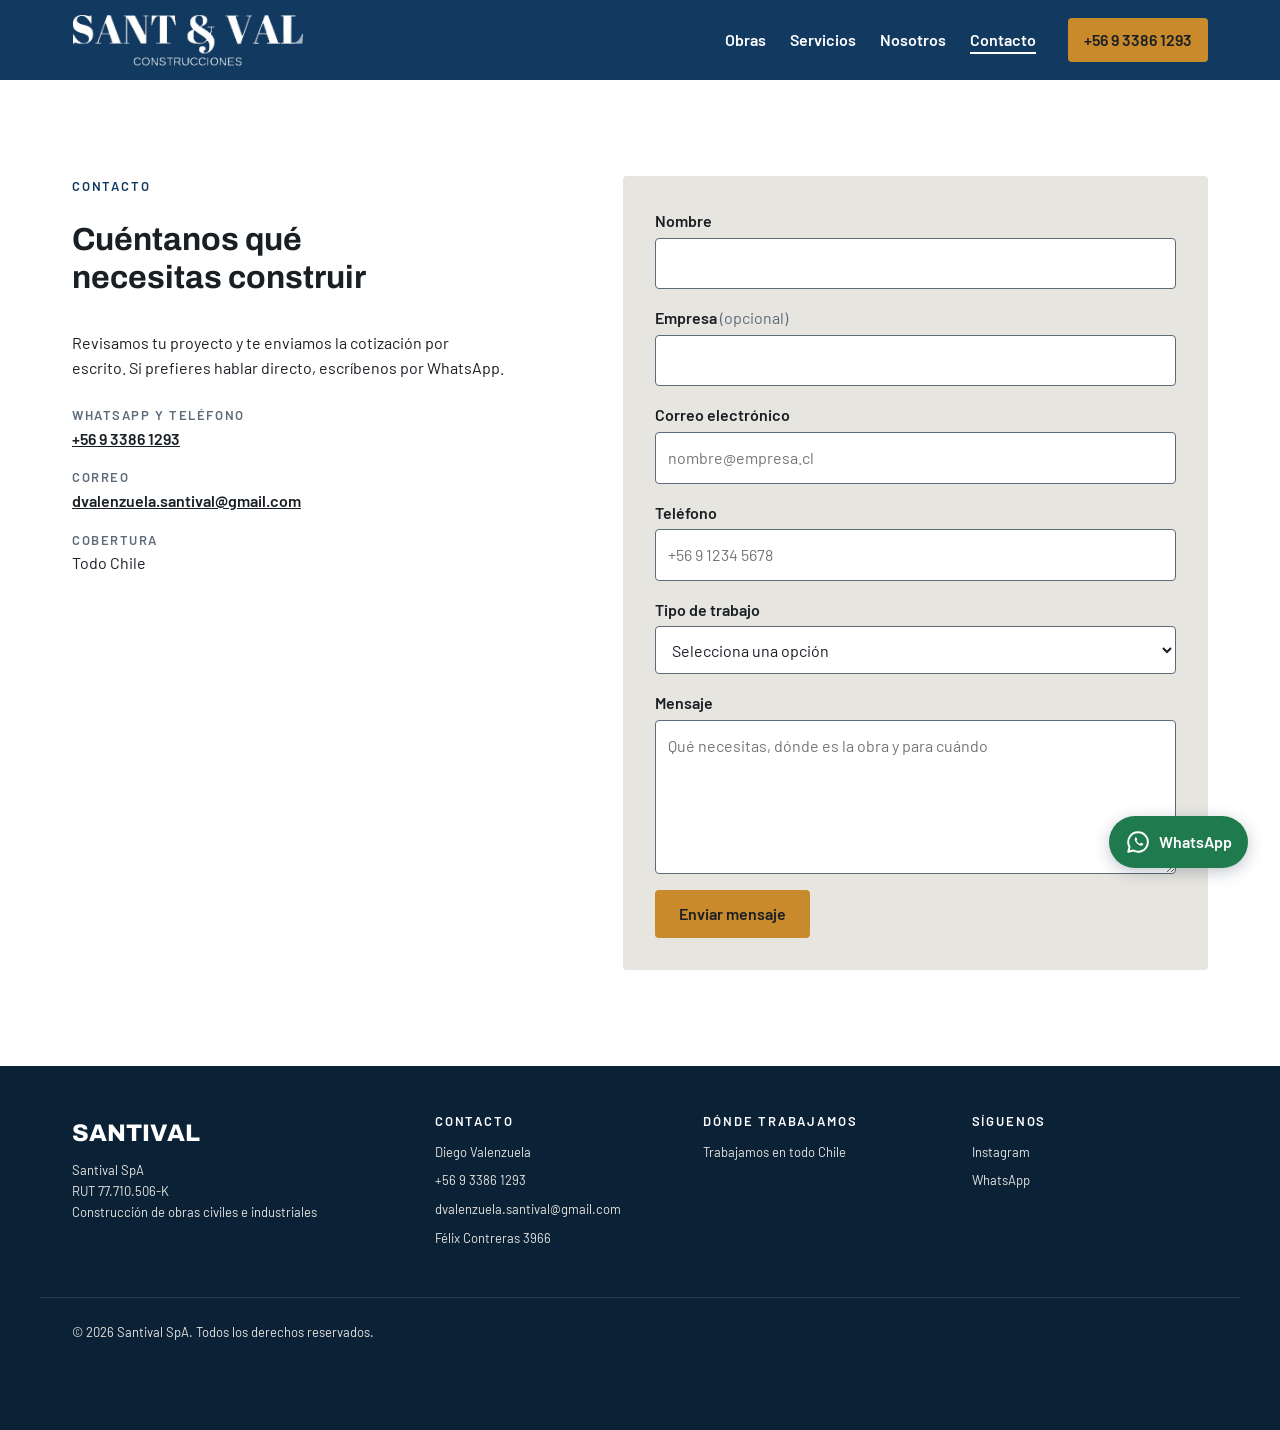
==== contacto.html @ 75987154 "Agregada página de contacto" ====
<!DOCTYPE html>
<html lang="es">
<head>
    <meta charset="UTF-8">
    <meta name="viewport" content="width=device-width, initial-scale=1.0">
    <title>Contacto | Santival · Cotiza tu proyecto</title>
    <meta name="description" content="Cotiza estructuras metálicas, carpintería metálica, obras civiles o mantenciones con Santival SpA. Escríbenos por WhatsApp al +56 9 3386 1293 o mediante el formulario.">
    <link rel="canonical" href="https://santival.cl/contacto.html">

    <!-- Vista previa al compartir el enlace (WhatsApp, LinkedIn, Facebook) -->
    <meta property="og:type" content="website">
    <meta property="og:site_name" content="Santival Construcciones">
    <meta property="og:locale" content="es_CL">
    <meta property="og:title" content="Contacto · Santival Construcciones">
    <meta property="og:description" content="Cuéntanos qué necesitas construir. Escríbenos por WhatsApp o mediante el formulario.">
    <meta property="og:url" content="https://santival.cl/contacto.html">
    <meta property="og:image" content="https://santival.cl/img/obras/containers-salfa.jpg">
    <meta name="twitter:card" content="summary_large_image">

    <link rel="icon" href="img/favicon.png" type="image/png">
    <link rel="apple-touch-icon" href="img/apple-touch-icon.png">

    <link rel="preconnect" href="https://fonts.googleapis.com">
    <link rel="preconnect" href="https://fonts.gstatic.com" crossorigin>
    <link rel="stylesheet" href="https://fonts.googleapis.com/css2?family=Archivo:wght@700;800&family=Barlow:wght@400;600&display=swap">

    <link rel="stylesheet" href="css/tokens.css">
    <link rel="stylesheet" href="css/styles.css">

    <script src="js/main.js" defer></script>
</head>
<body>

    <!-- ================= HEADER ================= -->
    <header class="header">
        <div class="contenedor header__inner">

            <a href="index.html" class="header__logo">
                <img src="img/logo-blanco.png" alt="Sant &amp; Val Construcciones" width="517" height="116">
            </a>

            <button class="header__toggle" type="button"
                    aria-expanded="false" aria-controls="menu-principal">
                <span class="header__toggle-barra"></span>
                <span class="visualmente-oculto">Abrir menú</span>
            </button>

            <nav class="header__nav" id="menu-principal" aria-label="Principal">
                <ul class="header__lista">
                    <li><a href="obras.html">Obras</a></li>
                    <li><a href="index.html#servicios">Servicios</a></li>
                    <li><a href="index.html#nosotros">Nosotros</a></li>
                    <li><a href="contacto.html" aria-current="page">Contacto</a></li>
                </ul>
                <a href="tel:+56933861293" class="header__telefono">+56 9 3386 1293</a>
            </nav>

        </div>
    </header>

    <main>

        <!-- ================= CONTACTO ================= -->
        <section class="seccion">
            <div class="contenedor contacto">

                <div class="contacto__info">
                    <p class="etiqueta">Contacto</p>
                    <h1 class="seccion__titulo">Cuéntanos qué necesitas construir</h1>
                    <p>Revisamos tu proyecto y te enviamos la cotización por escrito. Si prefieres hablar directo, escríbenos por WhatsApp.</p>

                    <ul class="contacto__datos">
                        <li>
                            <span class="contacto__dato-label">WhatsApp y teléfono</span>
                            <a href="tel:+56933861293">+56 9 3386 1293</a>
                        </li>
                        <li>
                            <span class="contacto__dato-label">Correo</span>
                            <a href="mailto:dvalenzuela.santival@gmail.com">dvalenzuela.santival@gmail.com</a>
                        </li>
                        <li>
                            <span class="contacto__dato-label">Cobertura</span>
                            Todo Chile
                        </li>
                    </ul>
                </div>

                <!-- Mismo formulario que la home (mismo name="contacto"): Netlify junta los envíos de ambas páginas -->
                <form class="formulario" name="contacto" method="POST"
                      data-netlify="true" netlify-honeypot="bot-field">

                    <input type="hidden" name="form-name" value="contacto">

                    <p class="formulario__oculto">
                        <label>No llenar este campo: <input name="bot-field"></label>
                    </p>

                    <div class="campo">
                        <label for="nombre">Nombre</label>
                        <input id="nombre" name="nombre" type="text" autocomplete="name" required>
                    </div>

                    <div class="campo">
                        <label for="empresa">Empresa <span class="campo__opcional">(opcional)</span></label>
                        <input id="empresa" name="empresa" type="text" autocomplete="organization">
                    </div>

                    <div class="campo">
                        <label for="email">Correo electrónico</label>
                        <input id="email" name="email" type="email" autocomplete="email"
                               placeholder="nombre@empresa.cl" required>
                    </div>

                    <div class="campo">
                        <label for="telefono">Teléfono</label>
                        <input id="telefono" name="telefono" type="tel" autocomplete="tel"
                               placeholder="+56 9 1234 5678" required>
                    </div>

                    <div class="campo">
                        <label for="tipo">Tipo de trabajo</label>
                        <select id="tipo" name="tipo" required>
                            <option value="" disabled selected>Selecciona una opción</option>
                            <option>Estructuras metálicas</option>
                            <option>Carpintería metálica</option>
                            <option>Obras civiles</option>
                            <option>Mantenciones</option>
                            <option>Otro</option>
                        </select>
                    </div>

                    <div class="campo">
                        <label for="mensaje">Mensaje</label>
                        <textarea id="mensaje" name="mensaje" rows="5"
                                  placeholder="Qué necesitas, dónde es la obra y para cuándo" required></textarea>
                    </div>

                    <button class="boton formulario__enviar" type="submit">Enviar mensaje</button>
                </form>

            </div>
        </section>

    </main>

    <!-- Modal de confirmación del formulario -->
    <dialog class="modal" id="modal-envio" aria-labelledby="modal-titulo">
        <div class="modal__contenido">
            <div class="modal__icono" aria-hidden="true">
                <svg viewBox="0 0 24 24"><path d="M5 12.5l4.5 4.5L19 7.5" fill="none" stroke="currentColor" stroke-width="2.5" stroke-linecap="round" stroke-linejoin="round"/></svg>
            </div>
            <h2 class="modal__titulo" id="modal-titulo">¡Gracias por escribirnos!</h2>
            <p class="modal__texto">Recibimos tu mensaje. Revisaremos tu proyecto y te contactaremos a la brevedad.</p>
            <form method="dialog">
                <button class="boton modal__cerrar">Cerrar</button>
            </form>
        </div>
    </dialog>

    <!-- Botón flotante de WhatsApp -->
    <a class="whatsapp" href="https://wa.me/56933861293?text=Hola%2C%20quiero%20cotizar%20un%20trabajo"
       target="_blank" rel="noopener">
        <svg class="whatsapp__icono" viewBox="0 0 24 24" aria-hidden="true">
            <path d="M12 3a9 9 0 0 0-7.8 13.5L3 21l4.6-1.2A9 9 0 1 0 12 3Z" fill="none" stroke="currentColor" stroke-width="1.8" stroke-linejoin="round"/>
            <path d="M9 8.2c.2-.4.5-.4.8-.4h.4c.2 0 .4 0 .5.4l.6 1.4c.1.2 0 .4-.1.6l-.4.5c-.1.1-.2.3 0 .5.3.5.8 1.1 1.3 1.5.5.4 1 .7 1.4.9.2.1.4 0 .5-.1l.6-.7c.1-.2.3-.2.5-.1l1.4.7c.2.1.3.2.3.4 0 .5-.2 1-.6 1.3-.4.3-1 .5-1.6.4-.9-.2-2.1-.7-3.3-1.8-1.3-1.2-2-2.5-2.2-3.3-.2-.7 0-1.4.3-1.8Z" fill="currentColor"/>
        </svg>
        <span>WhatsApp</span>
    </a>

    <!-- ================= FOOTER ================= -->
    <footer class="footer">
        <div class="contenedor footer__grid">

            <div class="footer__col">
                <p class="footer__marca">Santival</p>
                <p>Santival SpA<br>RUT 77.710.506-K<br>Construcción de obras civiles e industriales</p>
            </div>

            <div class="footer__col">
                <h2 class="footer__titulo">Contacto</h2>
                <ul class="footer__lista">
                    <li>Diego Valenzuela</li>
                    <li><a href="tel:+56933861293">+56 9 3386 1293</a></li>
                    <li><a href="mailto:dvalenzuela.santival@gmail.com">dvalenzuela.santival@gmail.com</a></li>
                    <li>Félix Contreras 3966</li>
                </ul>
            </div>

            <div class="footer__col">
                <h2 class="footer__titulo">Dónde trabajamos</h2>
                <p>Trabajamos en todo Chile</p>
            </div>

            <div class="footer__col">
                <h2 class="footer__titulo">Síguenos</h2>
                <ul class="footer__lista">
                    <li><a href="https://www.instagram.com/santival.construcciones/">Instagram</a></li>
                    <li><a href="https://wa.me/56933861293">WhatsApp</a></li>
                </ul>
            </div>

        </div>

        <div class="contenedor footer__legal">
            <p>© 2026 Santival SpA. Todos los derechos reservados.</p>
        </div>
    </footer>

</body>
</html>
---- css/tokens.css ----
/* ===================================================
   TOKENS - Constructora Santival
   =================================================== */

:root {
  /* --- Colores --- */
  --azul-santival: #12395F;   /* provisional: confirmar con el logo */
  --azul-obra:     #0A2136;
  --hormigon:      #E7E5E0;
  --blanco:        #FFFFFF;
  --ambar:         #C98A2B;
  --acero:         #5D6B78;
  --texto:         #1A1F24;
  --linea:         #D8D5CE;

  /* --- Tipografías --- */
  --fuente-titulo: "Archivo", system-ui, sans-serif;
  --fuente-texto:  "Barlow", system-ui, sans-serif;

  /* --- Tamaños de texto --- */
  --fs-display: 48px;
  --fs-h1:      32px;
  --fs-h2:      24px;
  --fs-h3:      18px;
  --fs-body:    16px;
  --fs-small:   13px;

  /* --- Espaciado --- */
  --espacio-1:  4px;
  --espacio-2:  8px;
  --espacio-3: 12px;
  --espacio-4: 16px;
  --espacio-5: 24px;
  --espacio-6: 32px;
  --espacio-7: 48px;
  --espacio-8: 64px;
  --espacio-9: 96px;

  /* --- Medidas --- */
  --radio:        4px;
  --ancho-max:  1200px;
  --ancho-texto: 65ch;

  /* --- Efectos --- */
  --sombra:     0 2px 8px rgba(10, 33, 54, 0.10);
  --transicion: 180ms ease;


}
---- css/styles.css ----
/* ===================================================
   STYLES - Constructora Santival
   Mobile first: lo base es para celular, los
   @media (min-width) agregan lo de pantallas grandes.
   =================================================== */

 
/* ---------- Base ---------- */

*,
*::before,
*::after {
  box-sizing: border-box;
}

/* Al saltar a #obras o #servicios, que el header fijo no tape el título */
html {
  scroll-padding-top: 80px;
}

@media (prefers-reduced-motion: no-preference) {
  html {
    scroll-behavior: smooth;
  }
}

body {
  margin: 0;
  font-family: var(--fuente-texto);
  font-size: var(--fs-body);
  line-height: 1.6;
  color: var(--texto);
  background: var(--blanco);
}

h1, h2, h3 {
  font-family: var(--fuente-titulo);
  line-height: 1.2;
  text-wrap: balance;
}

img {
  max-width: 100%;
  display: block;
}

a {
  color: inherit;
}

:focus-visible {
  outline: 2px solid var(--ambar);
  outline-offset: 3px;
}

.contenedor {
  max-width: var(--ancho-max);
  margin-inline: auto;
  padding-inline: var(--espacio-4);
}

/* Texto solo para lectores de pantalla */
.visualmente-oculto {
  position: absolute;
  width: 1px;
  height: 1px;
  overflow: hidden;
  clip: rect(0 0 0 0);
  white-space: nowrap;
}

/* Etiqueta pequeña sobre los títulos de sección */
.etiqueta {
  margin: 0 0 var(--espacio-2);
  font-size: var(--fs-small);
  font-weight: 600;
  letter-spacing: 0.14em;
  text-transform: uppercase;
  color: var(--azul-santival);
}

.etiqueta--clara {
  color: var(--hormigon);
}

/* Botón principal. Texto oscuro sobre ámbar: el blanco no pasa contraste. */
.boton {
  display: inline-flex;
  align-items: center;
  min-height: 48px;
  padding-inline: var(--espacio-5);
  border-radius: var(--radio);
  background: var(--ambar);
  color: var(--texto);
  font-weight: 600;
  text-decoration: none;
  transition: filter var(--transicion);
}

.boton:hover {
  filter: brightness(1.1);
}


/* ---------- Header ---------- */

.header {
  position: sticky;
  top: 0;
  z-index: 10;
  background: var(--azul-santival);
  color: var(--blanco);
}

.header__inner {
  display: flex;
  align-items: center;
  justify-content: space-between;
  min-height: 64px;
}

.header__logo {
  display: block;
  flex-shrink: 0;
}

.header__logo img {
  width: auto;
  height: 40px;
}

.header__toggle {
  width: 44px;
  height: 44px;
  display: grid;
  place-items: center;
  padding: 0;
  background: none;
  border: 0;
  color: inherit;
  cursor: pointer;
}

.header__toggle-barra,
.header__toggle-barra::before,
.header__toggle-barra::after {
  display: block;
  width: 24px;
  height: 2px;
  background: currentColor;
  transition: transform var(--transicion), opacity var(--transicion);
}

.header__toggle-barra {
  position: relative;
}

.header__toggle-barra::before,
.header__toggle-barra::after {
  content: "";
  position: absolute;
  left: 0;
}

.header__toggle-barra::before { top: -7px; }
.header__toggle-barra::after  { top: 7px; }

/* Menú abierto: las barras forman una X */
.header__toggle[aria-expanded="true"] .header__toggle-barra {
  background: transparent;
}
.header__toggle[aria-expanded="true"] .header__toggle-barra::before {
  transform: translateY(7px) rotate(45deg);
}
.header__toggle[aria-expanded="true"] .header__toggle-barra::after {
  transform: translateY(-7px) rotate(-45deg);
}

/* En celular el menú es un panel que se despliega bajo el header */
.header__nav {
  display: none;
  position: absolute;
  top: 100%;
  left: 0;
  right: 0;
  padding: var(--espacio-4);
  background: var(--azul-santival);
  border-top: 1px solid rgba(255, 255, 255, 0.15);
}

.header__nav.is-open {
  display: block;
}

.header__lista {
  list-style: none;
  margin: 0 0 var(--espacio-4);
  padding: 0;
}

.header__lista a {
  display: flex;
  align-items: center;
  min-height: 44px;
  font-weight: 600;
  text-decoration: none;
}

.header__lista a:hover {
  text-decoration: underline;
  text-underline-offset: 4px;
}

/* Página en la que está la persona */
.header__lista a[aria-current="page"] {
  text-decoration: underline;
  text-decoration-thickness: 2px;
  text-underline-offset: 6px;
}

/* El teléfono es el único elemento con acento del header.
   Texto oscuro sobre ámbar: el blanco no pasa contraste. */
.header__telefono {
  display: inline-flex;
  align-items: center;
  min-height: 44px;
  padding-inline: var(--espacio-4);
  border-radius: var(--radio);
  background: var(--ambar);
  color: var(--texto);
  font-weight: 600;
  text-decoration: none;
  white-space: nowrap;
}


/* Variante de la home: el header flota transparente sobre la foto del hero
   y se vuelve sólido al hacer scroll (main.js le agrega .is-solid) */
.header--sobre-hero {
  position: fixed;
  left: 0;
  right: 0;
  background: transparent;
  transition: background var(--transicion), box-shadow var(--transicion);
}

.header--sobre-hero.is-solid {
  background: var(--azul-santival);
  box-shadow: var(--sombra);
}


/* ---------- Hero ---------- */

.hero {
  position: relative;
  isolation: isolate;
  display: flex;
  align-items: flex-end;
  min-height: 88vh;
  min-height: 88svh;
  /* Abajo deja espacio para las tarjetas que se montan sobre el borde */
  padding-block: 120px calc(var(--espacio-8) + var(--espacio-7));
  color: var(--blanco);
}

.hero__foto {
  position: absolute;
  inset: 0;
  z-index: -2;
  width: 100%;
  height: 100%;
  object-fit: cover;
}

/* Capa azul oscura para que el texto blanco se lea sobre cualquier foto */
.hero::before {
  content: "";
  position: absolute;
  inset: 0;
  z-index: -1;
  background: linear-gradient(
    to bottom,
    rgba(10, 33, 54, 0.6) 0%,
    rgba(10, 33, 54, 0.45) 40%,
    rgba(10, 33, 54, 0.75) 100%
  );
}

.hero__contenido {
  width: 100%;
}

.hero__titulo {
  max-width: 20ch;
  margin: 0 0 var(--espacio-4);
  font-size: clamp(30px, 7vw, var(--fs-display));
  font-weight: 800;
  line-height: 1.05;
  letter-spacing: -0.02em;
  text-transform: uppercase;
}

.hero__bajada {
  max-width: 52ch;
  margin: 0 0 var(--espacio-5);
  font-size: var(--fs-h3);
}


/* ---------- Datos (tarjetas montadas sobre el hero) ---------- */

.datos {
  position: relative;
  display: grid;
  gap: var(--espacio-3);
  margin: calc(-1 * var(--espacio-8)) 0 0;
  padding: 0;
  list-style: none;
}

.datos__item {
  display: flex;
  align-items: baseline;
  gap: var(--espacio-4);
  padding: var(--espacio-4) var(--espacio-5);
  background: var(--blanco);
  border-top: 3px solid var(--azul-santival);
  border-radius: var(--radio);
  box-shadow: var(--sombra);
}

.datos__numero {
  flex: 0 0 auto;
  min-width: 2ch;
  font-family: var(--fuente-titulo);
  font-weight: 800;
  font-size: var(--fs-h1);
  line-height: 1;
  color: var(--azul-santival);
}

.datos__texto {
  font-size: 15px;
  line-height: 1.4;
}


/* ---------- Secciones ---------- */

.seccion {
  padding-block: var(--espacio-8);
}

.seccion--hormigon {
  background: var(--hormigon);
}

.seccion__titulo {
  margin: 0 0 var(--espacio-6);
  font-size: var(--fs-h1);
}


/* ---------- Obras ---------- */

.obras {
  display: grid;
  gap: var(--espacio-5);
  margin: 0;
  padding: 0;
  list-style: none;
}

.obra {
  overflow: hidden;
  background: var(--blanco);
  border: 1px solid var(--linea);
  border-radius: var(--radio);
}

.obra__foto {
  width: 100%;
  height: auto;
  aspect-ratio: 4 / 3;
  object-fit: cover;
}

.obra__info {
  padding: var(--espacio-4);
}

.obra__tipo {
  margin: 0 0 var(--espacio-1);
  font-size: var(--fs-small);
  font-weight: 600;
  letter-spacing: 0.12em;
  text-transform: uppercase;
  color: var(--azul-santival);
}

.obra__nombre {
  margin: 0 0 var(--espacio-2);
  font-size: var(--fs-h3);
}

.obra__meta {
  margin: 0;
  font-size: 15px;
  color: var(--acero);
}

.obras__mas {
  margin: var(--espacio-6) 0 0;
  text-align: center;
}

/* Tarjetas de obras.html: el botón del título cubre toda la tarjeta,
   así se puede hacer clic en cualquier parte (foto incluida) */
.obra--abrible {
  position: relative;
  transition: box-shadow var(--transicion), transform var(--transicion);
}

.obra--abrible:hover {
  box-shadow: var(--sombra);
  transform: translateY(-2px);
}

.obra__abrir {
  padding: 0;
  border: 0;
  background: none;
  font: inherit;
  color: inherit;
  text-align: left;
  cursor: pointer;
}

.obra__abrir::after {
  content: "";
  position: absolute;
  inset: 0;
}

.obra__abrir:focus-visible {
  outline: none;
}

.obra--abrible:has(.obra__abrir:focus-visible) {
  outline: 2px solid var(--ambar);
  outline-offset: 3px;
}


/* ---------- Título de páginas internas ---------- */

.pagina-titulo {
  padding-block: var(--espacio-7);
  background: var(--hormigon);
}

.pagina-titulo__h1 {
  margin: 0 0 var(--espacio-3);
  font-size: clamp(32px, 6vw, var(--fs-display));
  font-weight: 800;
  line-height: 1.05;
}

.pagina-titulo__bajada {
  max-width: 60ch;
  margin: 0;
  font-size: var(--fs-h3);
}


/* ---------- Cierre con llamado a contacto ---------- */

.cierre {
  text-align: center;
}

.cierre__titulo {
  margin: 0 0 var(--espacio-2);
  font-size: var(--fs-h1);
}

.cierre p {
  margin: 0 0 var(--espacio-5);
}


/* ---------- Visor de obras ---------- */

.visor {
  width: min(100% - 2 * var(--espacio-4), 1040px);
  max-height: calc(100vh - 2 * var(--espacio-4));
  padding: 0;
  border: 0;
  border-radius: var(--radio);
  color: var(--texto);
  box-shadow: 0 24px 64px rgba(10, 33, 54, 0.4);
}

.visor::backdrop {
  background: rgba(10, 33, 54, 0.75);
}

.visor__marco {
  position: relative;
  display: grid;
}

.visor__cerrar {
  position: absolute;
  top: var(--espacio-3);
  right: var(--espacio-3);
  z-index: 1;
  display: grid;
  place-items: center;
  width: 44px;
  height: 44px;
  padding: 0;
  border: 0;
  border-radius: 50%;
  background: rgba(10, 33, 54, 0.75);
  color: var(--blanco);
  cursor: pointer;
}

.visor__cerrar svg {
  width: 22px;
  height: 22px;
}

.visor__galeria {
  background: var(--azul-obra);
}

/* La foto se ve completa (sin recortar) dentro de un área de alto fijo */
.visor__principal {
  display: grid;
  place-items: center;
  height: min(56vh, 520px);
}

.visor__principal img {
  width: 100%;
  height: 100%;
  object-fit: contain;
}

.visor__controles {
  display: flex;
  align-items: center;
  justify-content: center;
  gap: var(--espacio-4);
  padding: var(--espacio-2);
  color: var(--blanco);
}

.visor__controles[hidden] {
  display: none;
}

.visor__flecha {
  width: 44px;
  height: 44px;
  padding: 0;
  border: 1px solid rgba(255, 255, 255, 0.3);
  border-radius: 50%;
  background: none;
  color: inherit;
  font-size: 28px;
  line-height: 1;
  cursor: pointer;
}

.visor__flecha:hover {
  background: rgba(255, 255, 255, 0.1);
}

.visor__contador {
  min-width: 6ch;
  font-size: var(--fs-small);
  text-align: center;
}

.visor__info {
  padding: var(--espacio-5);
}

.visor__tipo {
  margin: 0 0 var(--espacio-1);
  font-size: var(--fs-small);
  font-weight: 600;
  letter-spacing: 0.12em;
  text-transform: uppercase;
  color: var(--azul-santival);
}

.visor__nombre {
  margin: 0 0 var(--espacio-4);
  font-size: var(--fs-h2);
}

.visor__datos {
  display: grid;
  gap: var(--espacio-3);
  margin: 0 0 var(--espacio-4);
}

.visor__datos dt {
  font-size: var(--fs-small);
  font-weight: 600;
  letter-spacing: 0.12em;
  text-transform: uppercase;
  color: var(--acero);
}

.visor__datos dd {
  margin: 0;
  font-weight: 600;
}

.visor__texto {
  margin: 0;
}


/* ---------- Servicios ---------- */

.servicios {
  display: grid;
  gap: var(--espacio-6);
  margin: 0;
  padding: 0;
  list-style: none;
}

.servicio {
  display: grid;
  grid-template-columns: 88px 1fr;
  gap: var(--espacio-4);
  align-items: start;
}

.servicio__foto {
  width: 88px;
  height: 88px;
  object-fit: cover;
  border-radius: var(--radio);
}

.servicio__nombre {
  margin: 0 0 var(--espacio-1);
  font-size: var(--fs-h3);
}

.servicio p {
  margin: 0;
}


/* ---------- Cómo trabajamos ---------- */

.pasos {
  display: grid;
  gap: var(--espacio-6);
  margin: 0;
  padding: 0;
  list-style: none;
}

.paso {
  padding-top: var(--espacio-4);
  border-top: 2px solid var(--azul-santival);
}

.paso__numero {
  display: block;
  margin-bottom: var(--espacio-2);
  font-family: var(--fuente-titulo);
  font-weight: 800;
  font-size: var(--fs-h1);
  line-height: 1;
  color: var(--azul-santival);
}

.paso__nombre {
  margin: 0 0 var(--espacio-2);
  font-size: var(--fs-h3);
}

.paso p {
  margin: 0;
}


/* ---------- Nosotros ---------- */

.nosotros {
  display: grid;
  gap: var(--espacio-7);
}

.nosotros__texto p {
  max-width: var(--ancho-texto);
  margin: 0 0 var(--espacio-4);
}

.clientes {
  align-self: start;
  min-width: 0; /* evita que la pista del carrusel ensanche la columna */
  padding: var(--espacio-5);
  background: var(--blanco);
  border-radius: var(--radio);
}

.clientes__titulo {
  margin: 0 0 var(--espacio-4);
  font-family: var(--fuente-texto);
  font-size: var(--fs-small);
  font-weight: 600;
  letter-spacing: 0.14em;
  text-transform: uppercase;
  color: var(--azul-santival);
}

/* ---------- Carrusel de logos ---------- */

/* Ventana del carrusel: recorta lo que sobra y difumina los bordes */
.carrusel {
  overflow: hidden;
  -webkit-mask-image: linear-gradient(to right, transparent, #000 15%, #000 85%, transparent);
          mask-image: linear-gradient(to right, transparent, #000 15%, #000 85%, transparent);
}

/* La pista lleva los logos dos veces y avanza la mitad de su ancho.
   Se usa padding en cada logo (no gap) para que esa mitad calce exacta. */
.carrusel__pista {
  display: flex;
  align-items: center;
  width: max-content;
  margin: 0;
  padding: 0;
  list-style: none;
  animation: carrusel 24s linear infinite;
}

.carrusel:hover .carrusel__pista {
  animation-play-state: paused;
}

.carrusel__pista li {
  flex: 0 0 auto;
  display: flex;
  align-items: center;
  height: 104px;
  padding-inline: var(--espacio-6);
}

/* Máximo 160 px de ancho: los originales miden ~260 px, así siguen viéndose nítidos */
.carrusel__pista img {
  width: auto;
  height: auto;
  max-width: 160px;
  max-height: 56px;
}

/* El de Salfa es casi cuadrado: se le da más alto para que no quede diminuto */
.carrusel__pista img[src*="salfa"] {
  max-height: 84px;
}

@keyframes carrusel {
  to {
    transform: translateX(-50%);
  }
}

/* Si la persona pidió menos movimiento: logos quietos, en filas, sin la copia */
@media (prefers-reduced-motion: reduce) {
  .carrusel {
    -webkit-mask-image: none;
            mask-image: none;
  }

  .carrusel__pista {
    flex-wrap: wrap;
    justify-content: center;
    width: auto;
    animation: none;
  }

  .carrusel__pista li[aria-hidden] {
    display: none;
  }
}


/* ---------- Contacto ---------- */

.contacto {
  display: grid;
  gap: var(--espacio-7);
}

.contacto__info > p {
  max-width: 48ch;
  margin: 0 0 var(--espacio-5);
}

.contacto__datos {
  display: grid;
  gap: var(--espacio-4);
  margin: 0;
  padding: 0;
  list-style: none;
}

.contacto__dato-label {
  display: block;
  font-size: var(--fs-small);
  font-weight: 600;
  letter-spacing: 0.12em;
  text-transform: uppercase;
  color: var(--acero);
}

.contacto__datos a {
  font-weight: 600;
  overflow-wrap: anywhere;
}

/* Formulario */

.formulario {
  display: grid;
  gap: var(--espacio-4);
  padding: var(--espacio-5);
  background: var(--hormigon);
  border-radius: var(--radio);
}

.formulario__oculto {
  display: none;
}

.campo {
  display: grid;
  gap: var(--espacio-1);
}

.campo label {
  font-weight: 600;
}

.campo__opcional {
  font-weight: 400;
  color: var(--acero);
}

.campo input,
.campo select,
.campo textarea {
  width: 100%;
  min-height: 48px;
  padding: var(--espacio-3);
  font: inherit;
  color: var(--texto);
  background: var(--blanco);
  border: 1px solid var(--acero);
  border-radius: var(--radio);
}

.campo textarea {
  resize: vertical;
}

.campo input:focus-visible,
.campo select:focus-visible,
.campo textarea:focus-visible {
  outline: 2px solid var(--azul-santival);
  outline-offset: 1px;
}

.formulario__enviar {
  justify-self: start;
  border: 0;
  font: inherit;
  font-weight: 600;
  cursor: pointer;
}


.formulario__enviar:disabled {
  opacity: 0.7;
  cursor: wait;
}


/* ---------- Modal de confirmación ---------- */

.modal {
  width: min(100% - 2 * var(--espacio-4), 440px);
  padding: 0;
  border: 0;
  border-radius: var(--radio);
  box-shadow: 0 24px 64px rgba(10, 33, 54, 0.35);
  color: var(--texto);
}

.modal::backdrop {
  background: rgba(10, 33, 54, 0.6);
}

.modal__contenido {
  padding: var(--espacio-7) var(--espacio-6) var(--espacio-6);
  text-align: center;
}

.modal__icono {
  display: grid;
  place-items: center;
  width: 64px;
  height: 64px;
  margin: 0 auto var(--espacio-4);
  border-radius: 50%;
  background: var(--azul-santival);
  color: var(--blanco);
}

.modal__icono svg {
  width: 32px;
  height: 32px;
}

.modal--error .modal__icono {
  background: var(--ambar);
  color: var(--texto);
}

.modal--error .modal__icono svg {
  display: none;
}

.modal--error .modal__icono::after {
  content: "!";
  font-family: var(--fuente-titulo);
  font-weight: 800;
  font-size: 32px;
}

.modal__titulo {
  margin: 0 0 var(--espacio-2);
  font-size: var(--fs-h2);
}

.modal__texto {
  margin: 0 0 var(--espacio-5);
}

.modal__cerrar {
  border: 0;
  font: inherit;
  font-weight: 600;
  cursor: pointer;
}

/* Entrada suave, salvo que la persona haya pedido menos movimiento */
@media (prefers-reduced-motion: no-preference) {
  .modal[open] {
    animation: modal-entrada 200ms ease-out;
  }

  @keyframes modal-entrada {
    from {
      opacity: 0;
      transform: translateY(12px);
    }
  }
}


/* ---------- Botón flotante de WhatsApp ---------- */

.whatsapp {
  position: fixed;
  right: var(--espacio-4);
  bottom: var(--espacio-4);
  z-index: 20;
  display: inline-flex;
  align-items: center;
  gap: var(--espacio-2);
  min-height: 52px;
  padding-inline: var(--espacio-4);
  border-radius: 999px;
  background: #1F7A4D; /* verde oscuro: texto blanco con buen contraste */
  color: var(--blanco);
  font-weight: 600;
  text-decoration: none;
  box-shadow: 0 4px 16px rgba(10, 33, 54, 0.25);
  transition: transform var(--transicion);
}

.whatsapp:hover {
  transform: translateY(-2px);
}

.whatsapp__icono {
  width: 26px;
  height: 26px;
}


/* ---------- Footer ---------- */

.footer {
  background: var(--azul-obra);
  color: var(--hormigon);
  font-size: var(--fs-small);
  padding-top: var(--espacio-7);
}

.footer__grid {
  display: grid;
  gap: var(--espacio-6);
}

.footer p {
  margin: 0;
}

.footer .footer__marca {
  font-family: var(--fuente-titulo);
  font-weight: 800;
  font-size: var(--fs-h2);
  text-transform: uppercase;
  color: var(--blanco);
  margin-bottom: var(--espacio-2);
}

.footer__titulo {
  font-family: var(--fuente-texto);
  font-size: var(--fs-small);
  font-weight: 600;
  letter-spacing: 0.14em;
  text-transform: uppercase;
  color: var(--blanco);
  margin: 0 0 var(--espacio-3);
}

.footer__lista {
  list-style: none;
  margin: 0;
  padding: 0;
}

.footer__lista li + li {
  margin-top: var(--espacio-2);
}

.footer a {
  text-decoration: none;
}

.footer a:hover {
  color: var(--blanco);
  text-decoration: underline;
  text-underline-offset: 3px;
}

.footer__legal {
  margin-top: var(--espacio-7);
  /* Abajo deja lugar para que el botón de WhatsApp no tape el texto */
  padding-block: var(--espacio-5) 88px;
  border-top: 1px solid rgba(255, 255, 255, 0.12);
}


/* ---------- Tablet: obras y footer en 2 columnas ---------- */

@media (min-width: 600px) {
  .obras,
  .pasos,
  .footer__grid {
    grid-template-columns: repeat(2, 1fr);
  }
}


/* ---------- Escritorio ---------- */

@media (min-width: 900px) {

  .contenedor {
    padding-inline: var(--espacio-6);
  }

  .header__inner {
    min-height: 80px;
  }

  .header__logo img {
    height: 52px;
  }

  .header__toggle {
    display: none;
  }

  .header__nav {
    display: flex;
    align-items: center;
    gap: var(--espacio-6);
    position: static;
    padding: 0;
    border: 0;
    background: none;
  }

  .header__lista {
    display: flex;
    gap: var(--espacio-5);
    margin: 0;
  }

  .datos {
    grid-template-columns: repeat(3, 1fr);
    gap: var(--espacio-5);
  }

  .datos__item {
    flex-direction: column;
    gap: var(--espacio-2);
    padding: var(--espacio-5);
  }

  .seccion {
    padding-block: var(--espacio-9);
  }

  .obras {
    grid-template-columns: repeat(3, 1fr);
  }

  .servicios {
    grid-template-columns: repeat(2, 1fr);
    gap: var(--espacio-7) var(--espacio-6);
  }

  .servicio {
    grid-template-columns: 120px 1fr;
    gap: var(--espacio-5);
  }

  .servicio__foto {
    width: 120px;
    height: 120px;
  }

  .pasos {
    grid-template-columns: repeat(4, 1fr);
  }

  .nosotros {
    grid-template-columns: 1.6fr 1fr;
    gap: var(--espacio-8);
  }

  .contacto {
    grid-template-columns: 1fr 1.2fr;
    gap: var(--espacio-8);
  }

  .formulario {
    padding: var(--espacio-6);
  }

  .whatsapp {
    right: var(--espacio-6);
    bottom: var(--espacio-6);
  }

  .pagina-titulo {
    padding-block: var(--espacio-8);
  }

  /* Visor: foto a la izquierda, datos a la derecha */
  .visor__marco {
    grid-template-columns: 1.7fr 1fr;
  }

  .visor__galeria {
    display: grid;
    grid-template-rows: 1fr auto;
  }

  .visor__principal {
    height: min(72vh, 640px);
  }

  .visor__info {
    padding: var(--espacio-7) var(--espacio-6) var(--espacio-6);
  }

  .footer__grid {
    grid-template-columns: 1.4fr 1fr 1fr 1fr;
  }
}

/* ---------------------------------------------------- */
/* Ocultar contenedor inyectado por Netlify */
#nl-badge-frame {
  display: none !important;

}
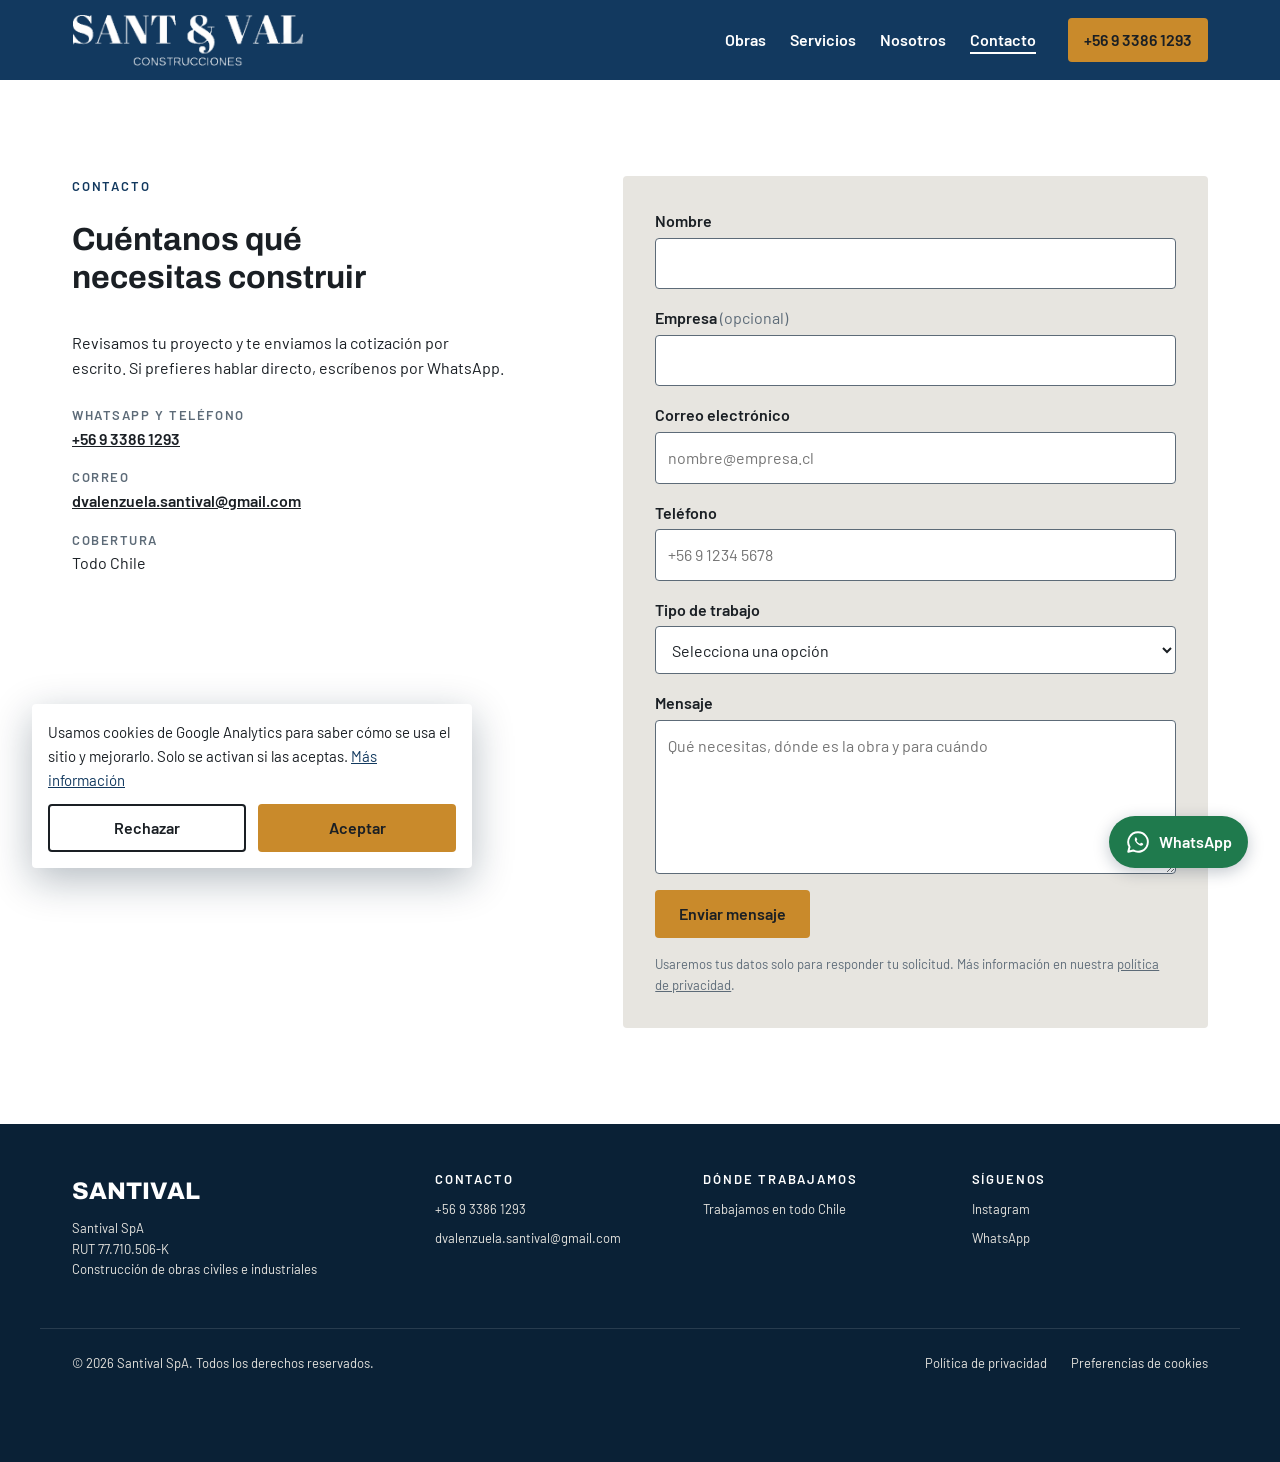
==== commit 249bddb0: "Enlaces legales en el footer y quitados nombre y dirección del sitio" ====
--- a/contacto.html
+++ b/contacto.html
@@ -17,7 +17,7 @@
     <meta property="og:image" content="https://santival.cl/img/obras/containers-salfa.jpg">
     <meta name="twitter:card" content="summary_large_image">
 
-    <link rel="icon" href="img/favicon.png" type="image/png">
+    <link rel="icon" href="img/favicon.png" type="image/png" sizes="192x192">
     <link rel="apple-touch-icon" href="img/apple-touch-icon.png">
 
     <link rel="preconnect" href="https://fonts.googleapis.com">
@@ -136,6 +136,7 @@
                     </div>
 
                     <button class="boton formulario__enviar" type="submit">Enviar mensaje</button>
+                    <p class="formulario__aviso">Usaremos tus datos solo para responder tu solicitud. Más información en nuestra <a href="privacidad.html">política de privacidad</a>.</p>
                 </form>
 
             </div>
@@ -179,10 +180,8 @@
             <div class="footer__col">
                 <h2 class="footer__titulo">Contacto</h2>
                 <ul class="footer__lista">
-                    <li>Diego Valenzuela</li>
                     <li><a href="tel:+56933861293">+56 9 3386 1293</a></li>
                     <li><a href="mailto:dvalenzuela.santival@gmail.com">dvalenzuela.santival@gmail.com</a></li>
-                    <li>Félix Contreras 3966</li>
                 </ul>
             </div>
 
@@ -203,6 +202,10 @@
 
         <div class="contenedor footer__legal">
             <p>© 2026 Santival SpA. Todos los derechos reservados.</p>
+            <ul class="footer__legal-links">
+                <li><a href="privacidad.html">Política de privacidad</a></li>
+                <li><button type="button" class="enlace-cookies">Preferencias de cookies</button></li>
+            </ul>
         </div>
     </footer>
 
--- a/css/styles.css
+++ b/css/styles.css
@@ -1014,6 +1014,107 @@
 }
 
 
+/* ---------- Aviso del formulario ---------- */
+
+.formulario__aviso {
+  margin: 0;
+  font-size: var(--fs-small);
+  color: var(--acero);
+}
+
+
+/* ---------- Botón secundario ---------- */
+
+.boton--secundario {
+  background: transparent;
+  color: var(--texto);
+  box-shadow: inset 0 0 0 2px var(--texto);
+}
+
+
+/* ---------- Aviso de cookies ---------- */
+/* Fijo abajo. En celular ocupa el ancho y esconde el botón de WhatsApp para no taparse;
+   en escritorio es una tarjeta abajo a la izquierda. Los dos botones tienen el mismo tamaño
+   para que rechazar sea tan fácil como aceptar. */
+
+.aviso-cookies {
+  position: fixed;
+  left: var(--espacio-3);
+  right: var(--espacio-3);
+  bottom: calc(var(--espacio-3) + env(safe-area-inset-bottom, 0px));
+  z-index: 30;
+  display: grid;
+  gap: var(--espacio-3);
+  padding: var(--espacio-4);
+  background: var(--blanco);
+  color: var(--texto);
+  border-radius: var(--radio);
+  box-shadow: 0 12px 40px rgba(10, 33, 54, 0.3);
+}
+
+.aviso-cookies__texto {
+  margin: 0;
+  font-size: 15px;
+}
+
+.aviso-cookies__texto a {
+  color: var(--azul-santival);
+}
+
+.aviso-cookies__botones {
+  display: grid;
+  grid-template-columns: 1fr 1fr;
+  gap: var(--espacio-3);
+}
+
+.aviso-cookies__botones .boton {
+  justify-content: center;
+  border: 0;
+  font: inherit;
+  font-weight: 600;
+  cursor: pointer;
+}
+
+.con-aviso-cookies .whatsapp {
+  display: none;
+}
+
+
+/* ---------- Página legal ---------- */
+
+.texto-legal {
+  max-width: 72ch;
+}
+
+.texto-legal h2 {
+  margin: var(--espacio-7) 0 var(--espacio-3);
+  font-size: var(--fs-h2);
+}
+
+.texto-legal h3 {
+  margin: var(--espacio-5) 0 var(--espacio-2);
+  font-size: var(--fs-h3);
+}
+
+.texto-legal p,
+.texto-legal ul {
+  margin: 0 0 var(--espacio-4);
+}
+
+.texto-legal li + li {
+  margin-top: var(--espacio-2);
+}
+
+.texto-legal a {
+  color: var(--azul-santival);
+}
+
+.texto-legal__fecha {
+  font-size: var(--fs-small);
+  color: var(--acero);
+}
+
+
 /* ---------- Footer ---------- */
 
 .footer {
@@ -1072,10 +1173,39 @@
 }
 
 .footer__legal {
+  display: flex;
+  flex-wrap: wrap;
+  gap: var(--espacio-3) var(--espacio-6);
+  justify-content: space-between;
   margin-top: var(--espacio-7);
   /* Abajo deja lugar para que el botón de WhatsApp no tape el texto */
   padding-block: var(--espacio-5) 88px;
   border-top: 1px solid rgba(255, 255, 255, 0.12);
+}
+
+.footer__legal-links {
+  display: flex;
+  flex-wrap: wrap;
+  gap: var(--espacio-2) var(--espacio-5);
+  margin: 0;
+  padding: 0;
+  list-style: none;
+}
+
+/* "Preferencias de cookies" es un botón, pero se ve como los enlaces del footer */
+.enlace-cookies {
+  padding: 0;
+  border: 0;
+  background: none;
+  font: inherit;
+  color: inherit;
+  cursor: pointer;
+}
+
+.enlace-cookies:hover {
+  color: var(--blanco);
+  text-decoration: underline;
+  text-underline-offset: 3px;
 }
 
 
@@ -1187,6 +1317,17 @@
     padding-block: var(--espacio-8);
   }
 
+  .aviso-cookies {
+    left: var(--espacio-6);
+    right: auto;
+    bottom: var(--espacio-6);
+    max-width: 440px;
+  }
+
+  .con-aviso-cookies .whatsapp {
+    display: inline-flex;
+  }
+
   /* Visor: foto a la izquierda, datos a la derecha */
   .visor__marco {
     grid-template-columns: 1.7fr 1fr;
